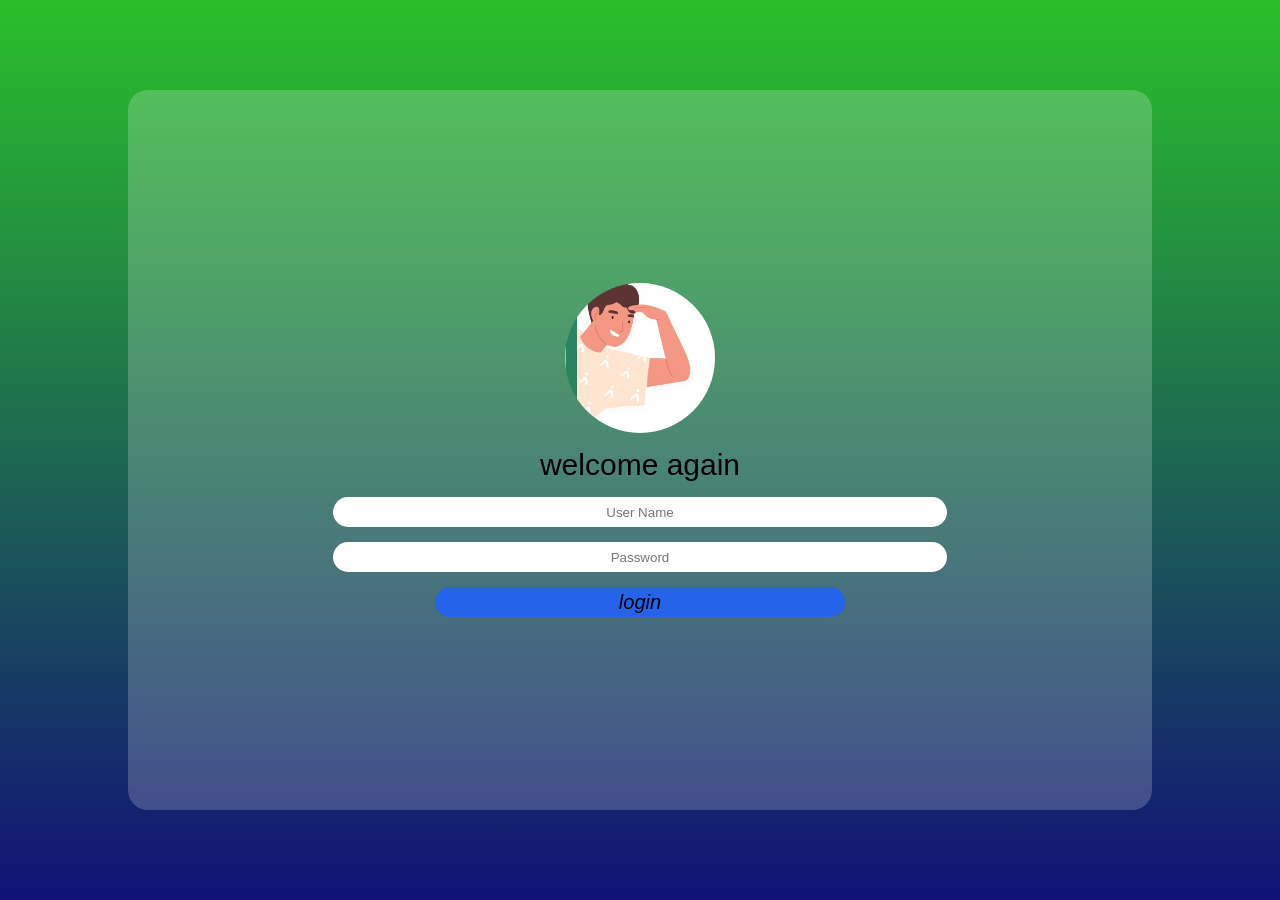
==== index.html @ 007cae44 "Add files via upload" ====
<!DOCTYPE html>
<html lang="en">
<head>
    <meta charset="UTF-8">
    <meta name="viewport" content="width=device-width, initial-scale=1.0">
    <link rel="stylesheet" href="style.css">
    <title>My ID</title>
</head>

<body>
    <div class="container">
        <img src="img.jpg">
        <p>welcome again</p>
        <input type="username" id="user" placeholder="User Name">
        <input type="password" id="pass" placeholder="Password">
        <button>login</button>
    </div>

</body>
</html>
---- style.css ----
*{
    padding: 0;
    margin: 0;
    font-family: 'Franklin Gothic Medium', 'Arial Narrow', Arial, sans-serif ;
}
 
body{
    background: linear-gradient(#2ac02a,rgb(17, 17, 119));
    height: 100vh;
    width: 100%;
    display: flex;
    justify-content: center;
    align-items: center;


}

.container{
    width: 80%;
    height: 80%;
    background: rgba(255, 255, 255, 0.2);
    border-radius: 20px;
    display: flex;
    flex-direction: column;
    justify-content: center;
    align-items: center;
    gap: 15px;
    animation: appear 3s ease-out forwards;

    
}
img{
    width: 150px;
    height: 150px;
    border-radius: 50%;
    object-fit: cover;
}

p{
    font-size: 30px;
}
input{
    width: 60%;
    border-radius: 20px;
    height: 30px;
    border-style: none;
    text-align: center;
}
button{
    width: 40%;
    background: #2563eb;
    height: 30px;
    border-radius: 20px;
    border-style: none;
    cursor: pointer;
    transition: all 0.3s ease;
    font-size: 20px;
    font-style: italic;

} 

button:hover{
 background: #1d4ed8;
 transform: translateY(-3px);
 
}
@keyframes appear {
    from {
        opacity: 0;
        transform: translateY(40px) scale(0.9);
    }
    to {
        opacity: 1;
        transform: translateY(0) scale(1);
    }
}
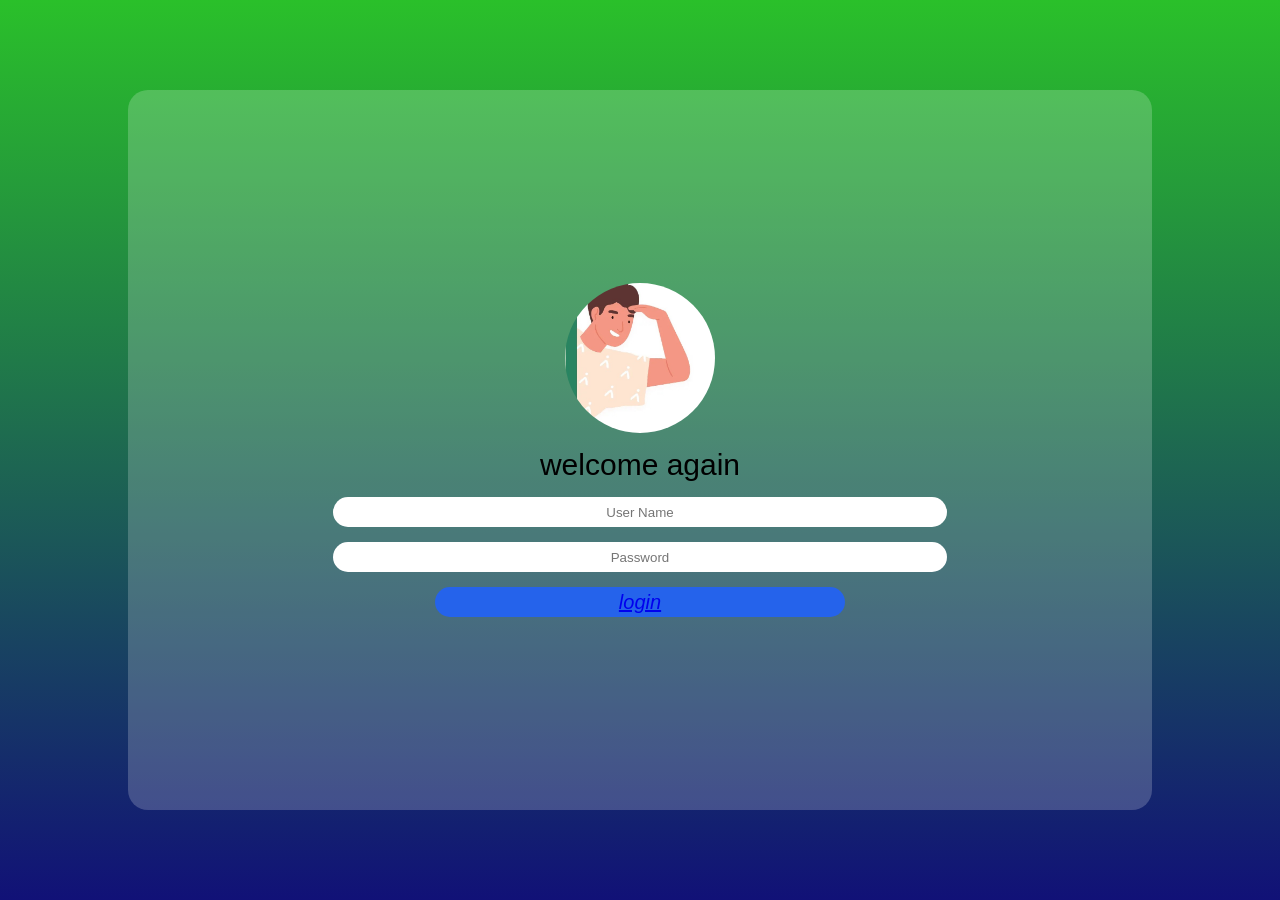
==== commit f007d45d: "Add files via upload" ====
--- a/index.html
+++ b/index.html
@@ -13,7 +13,7 @@
         <p>welcome again</p>
         <input type="username" id="user" placeholder="User Name">
         <input type="password" id="pass" placeholder="Password">
-        <button>login</button>
+        <button><a href="profile.html">login</a></button>
     </div>
 
 </body>
